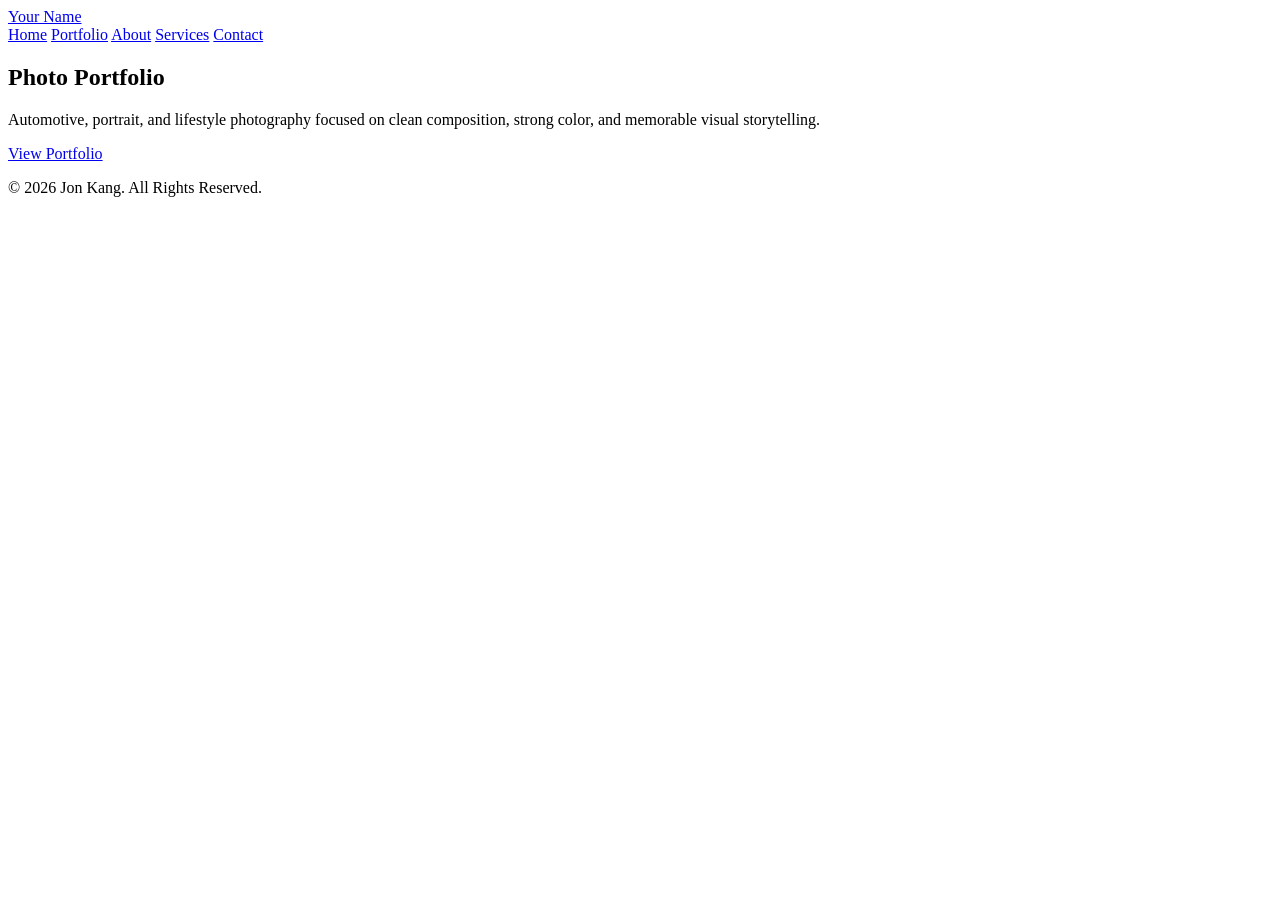
==== index.html @ 1cf20717 "asdf" ====
<!DOCTYPE html>
<html lang="en">
<head>
  <meta charset="UTF-8" />
  <meta name="viewport" content="width=device-width, initial-scale=1.0" />
  <title>Photo Portfolio | Home</title>
  <link rel="stylesheet" href="styles.css" />
</head>
<body>
<header>
  <nav class="nav">
    <a href="index.html" class="logo">Your Name</a>
    <div class="nav-links">
      <a href="index.html" class="active">Home</a>
      <a href="portfolio.html" class="">Portfolio</a>
      <a href="about.html" class="">About</a>
      <a href="services.html" class="">Services</a>
      <a href="contact.html" class="">Contact</a>
    </div>
  </nav>
</header>

<main>
  <section class="hero">
    <div class="hero-content">
      <h1>Photo Portfolio</h1>
      <p>Automotive, portrait, and lifestyle photography focused on clean composition, strong color, and memorable visual storytelling.</p>
      <a href="portfolio.html" class="btn">View Portfolio</a>
    </div>
  </section>
</main>

<footer>
  <p>&copy; 2026 Jon Kang. All Rights Reserved.</p>
</footer>
</body>
</html>
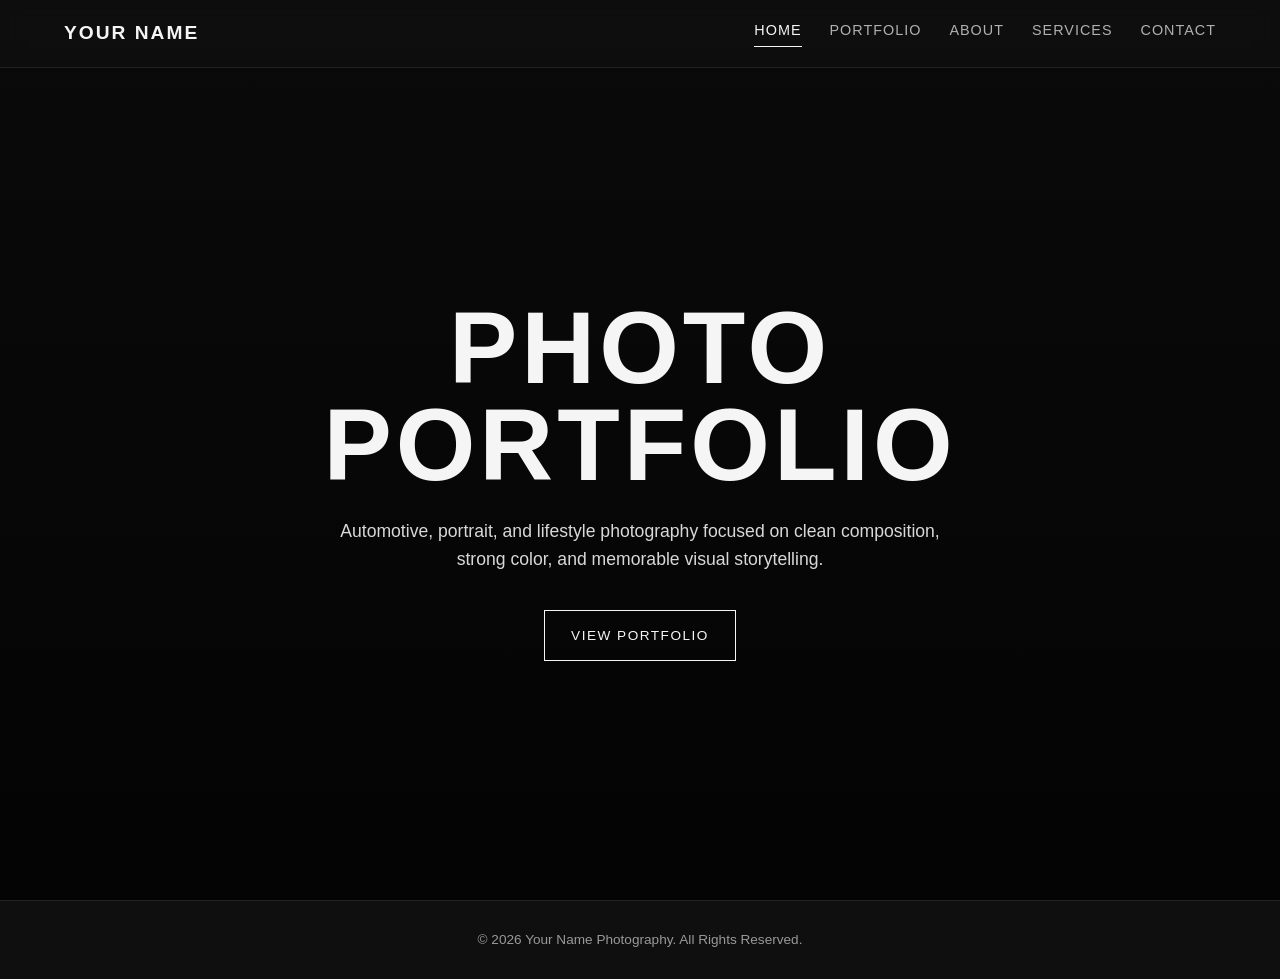
==== commit d1278cb7: "asdf" ====
--- a/index.html
+++ b/index.html
@@ -4,10 +4,10 @@
   <meta charset="UTF-8" />
   <meta name="viewport" content="width=device-width, initial-scale=1.0" />
   <title>Photo Portfolio | Home</title>
-  <link rel="stylesheet" href="styles.css" />
+  <link rel="stylesheet" href="css/styles.css" />
 </head>
 <body>
-<header>
+  <header>
   <nav class="nav">
     <a href="index.html" class="logo">Your Name</a>
     <div class="nav-links">
@@ -20,7 +20,7 @@
   </nav>
 </header>
 
-<main>
+  <main>
   <section class="hero">
     <div class="hero-content">
       <h1>Photo Portfolio</h1>
@@ -30,8 +30,8 @@
   </section>
 </main>
 
-<footer>
-  <p>&copy; 2026 Jon Kang. All Rights Reserved.</p>
+  <footer>
+  <p>&copy; 2026 Your Name Photography. All Rights Reserved.</p>
 </footer>
 </body>
 </html>
--- a/css/styles.css
+++ b/css/styles.css
@@ -0,0 +1,378 @@
+* {
+  margin: 0;
+  padding: 0;
+  box-sizing: border-box;
+}
+
+body {
+  font-family: Arial, Helvetica, sans-serif;
+  background-color: #0f0f0f;
+  color: #f5f5f5;
+  line-height: 1.6;
+}
+
+a {
+  color: inherit;
+  text-decoration: none;
+}
+
+img {
+  width: 100%;
+  display: block;
+  object-fit: cover;
+}
+
+header {
+  position: fixed;
+  top: 0;
+  left: 0;
+  width: 100%;
+  z-index: 1000;
+  background: rgba(15, 15, 15, 0.9);
+  backdrop-filter: blur(10px);
+  border-bottom: 1px solid rgba(255, 255, 255, 0.08);
+}
+
+.nav {
+  max-width: 1200px;
+  margin: 0 auto;
+  padding: 18px 24px;
+  display: flex;
+  justify-content: space-between;
+  align-items: center;
+}
+
+.logo {
+  font-size: 1.2rem;
+  font-weight: bold;
+  letter-spacing: 2px;
+  text-transform: uppercase;
+}
+
+.nav-links {
+  display: flex;
+  gap: 28px;
+  font-size: 0.9rem;
+  text-transform: uppercase;
+  letter-spacing: 1px;
+}
+
+.nav-links a {
+  opacity: 0.7;
+  transition: opacity 0.2s ease, border-color 0.2s ease;
+  border-bottom: 1px solid transparent;
+  padding-bottom: 4px;
+}
+
+.nav-links a:hover,
+.nav-links a.active {
+  opacity: 1;
+  border-color: #f5f5f5;
+}
+
+.hero {
+  min-height: 100vh;
+  background: linear-gradient(rgba(0,0,0,0.35), rgba(0,0,0,0.75)),
+    url("https://images.unsplash.com/photo-1492691527719-9d1e07e534b4?auto=format&fit=crop&w=1800&q=80") center/cover;
+  display: flex;
+  align-items: center;
+  justify-content: center;
+  text-align: center;
+  padding: 120px 24px 60px;
+}
+
+.hero-content {
+  max-width: 850px;
+}
+
+.hero h1 {
+  font-size: clamp(3rem, 8vw, 7rem);
+  line-height: 0.95;
+  text-transform: uppercase;
+  letter-spacing: 4px;
+  margin-bottom: 24px;
+}
+
+.hero p {
+  font-size: 1.1rem;
+  color: #d8d8d8;
+  max-width: 620px;
+  margin: 0 auto 36px;
+}
+
+.btn {
+  display: inline-block;
+  padding: 14px 26px;
+  border: 1px solid #f5f5f5;
+  background: transparent;
+  color: #f5f5f5;
+  text-transform: uppercase;
+  letter-spacing: 1.5px;
+  font-size: 0.85rem;
+  transition: all 0.25s ease;
+  cursor: pointer;
+}
+
+.btn:hover {
+  background: #f5f5f5;
+  color: #0f0f0f;
+}
+
+.page {
+  min-height: 100vh;
+  padding: 120px 24px 80px;
+}
+
+.page-inner {
+  max-width: 1200px;
+  margin: 0 auto;
+}
+
+.page-header {
+  margin-bottom: 42px;
+  border-bottom: 1px solid rgba(255, 255, 255, 0.12);
+  padding-bottom: 22px;
+}
+
+.page-header h1 {
+  font-size: clamp(2.6rem, 6vw, 5.5rem);
+  line-height: 1;
+  text-transform: uppercase;
+  letter-spacing: 3px;
+  margin-bottom: 18px;
+}
+
+.page-header p {
+  color: #bdbdbd;
+  max-width: 680px;
+  font-size: 1.05rem;
+}
+
+.portfolio-grid {
+  display: grid;
+  grid-template-columns: repeat(3, 1fr);
+  gap: 18px;
+}
+
+.photo-card {
+  position: relative;
+  overflow: hidden;
+  min-height: 340px;
+  background: #1a1a1a;
+}
+
+.photo-card.large {
+  grid-column: span 2;
+  min-height: 460px;
+}
+
+.photo-card.tall {
+  grid-row: span 2;
+  min-height: 700px;
+}
+
+.photo-card img {
+  height: 100%;
+  transition: transform 0.4s ease, opacity 0.4s ease;
+}
+
+.photo-card:hover img {
+  transform: scale(1.06);
+  opacity: 0.75;
+}
+
+.photo-label {
+  position: absolute;
+  left: 18px;
+  bottom: 18px;
+  background: rgba(0, 0, 0, 0.65);
+  padding: 10px 14px;
+  font-size: 0.85rem;
+  letter-spacing: 1px;
+  text-transform: uppercase;
+}
+
+.about-layout {
+  display: grid;
+  grid-template-columns: 1fr 1fr;
+  gap: 48px;
+  align-items: center;
+}
+
+.about-image {
+  min-height: 520px;
+  overflow: hidden;
+  background: #1a1a1a;
+}
+
+.about-image img {
+  height: 100%;
+}
+
+.about-text h2 {
+  font-size: clamp(2rem, 4vw, 3.5rem);
+  line-height: 1;
+  text-transform: uppercase;
+  margin-bottom: 24px;
+}
+
+.about-text p {
+  color: #cfcfcf;
+  margin-bottom: 18px;
+  font-size: 1rem;
+}
+
+.stats {
+  display: grid;
+  grid-template-columns: repeat(3, 1fr);
+  gap: 18px;
+  margin-top: 32px;
+}
+
+.stat {
+  border: 1px solid rgba(255,255,255,0.12);
+  padding: 22px;
+}
+
+.stat strong {
+  display: block;
+  font-size: 2rem;
+  margin-bottom: 6px;
+}
+
+.stat span {
+  color: #aaa;
+  font-size: 0.85rem;
+  text-transform: uppercase;
+  letter-spacing: 1px;
+}
+
+.services-grid {
+  display: grid;
+  grid-template-columns: repeat(3, 1fr);
+  gap: 18px;
+}
+
+.service-card {
+  border: 1px solid rgba(255, 255, 255, 0.12);
+  padding: 32px;
+  background: #151515;
+  min-height: 260px;
+}
+
+.service-card h2 {
+  font-size: 1.2rem;
+  text-transform: uppercase;
+  letter-spacing: 1.5px;
+  margin-bottom: 16px;
+}
+
+.service-card p {
+  color: #bdbdbd;
+  margin-bottom: 20px;
+}
+
+.price {
+  color: #fff;
+  font-size: 1.6rem;
+  font-weight: bold;
+}
+
+.contact-layout {
+  display: grid;
+  grid-template-columns: 1fr 1fr;
+  gap: 36px;
+  align-items: start;
+}
+
+.contact-card {
+  background: #151515;
+  border: 1px solid rgba(255, 255, 255, 0.12);
+  padding: 34px;
+}
+
+.contact-card h2 {
+  text-transform: uppercase;
+  letter-spacing: 1.5px;
+  margin-bottom: 18px;
+}
+
+.contact-card p,
+.contact-card li {
+  color: #cfcfcf;
+}
+
+.contact-card ul {
+  list-style: none;
+  display: grid;
+  gap: 14px;
+}
+
+form {
+  display: grid;
+  gap: 16px;
+}
+
+input,
+textarea {
+  width: 100%;
+  padding: 14px;
+  background: #0f0f0f;
+  border: 1px solid rgba(255, 255, 255, 0.18);
+  color: #fff;
+  font: inherit;
+}
+
+textarea {
+  min-height: 150px;
+  resize: vertical;
+}
+
+footer {
+  padding: 28px 24px;
+  text-align: center;
+  color: #999;
+  font-size: 0.85rem;
+  border-top: 1px solid rgba(255,255,255,0.08);
+}
+
+@media (max-width: 900px) {
+  .portfolio-grid,
+  .services-grid,
+  .about-layout,
+  .contact-layout {
+    grid-template-columns: 1fr;
+  }
+
+  .photo-card.large,
+  .photo-card.tall {
+    grid-column: auto;
+    grid-row: auto;
+    min-height: 360px;
+  }
+
+  .nav-links {
+    gap: 14px;
+    font-size: 0.75rem;
+  }
+}
+
+@media (max-width: 600px) {
+  .nav {
+    flex-direction: column;
+    gap: 14px;
+  }
+
+  .nav-links {
+    flex-wrap: wrap;
+    justify-content: center;
+  }
+
+  .stats {
+    grid-template-columns: 1fr;
+  }
+
+  .page {
+    padding: 140px 18px 70px;
+  }
+}
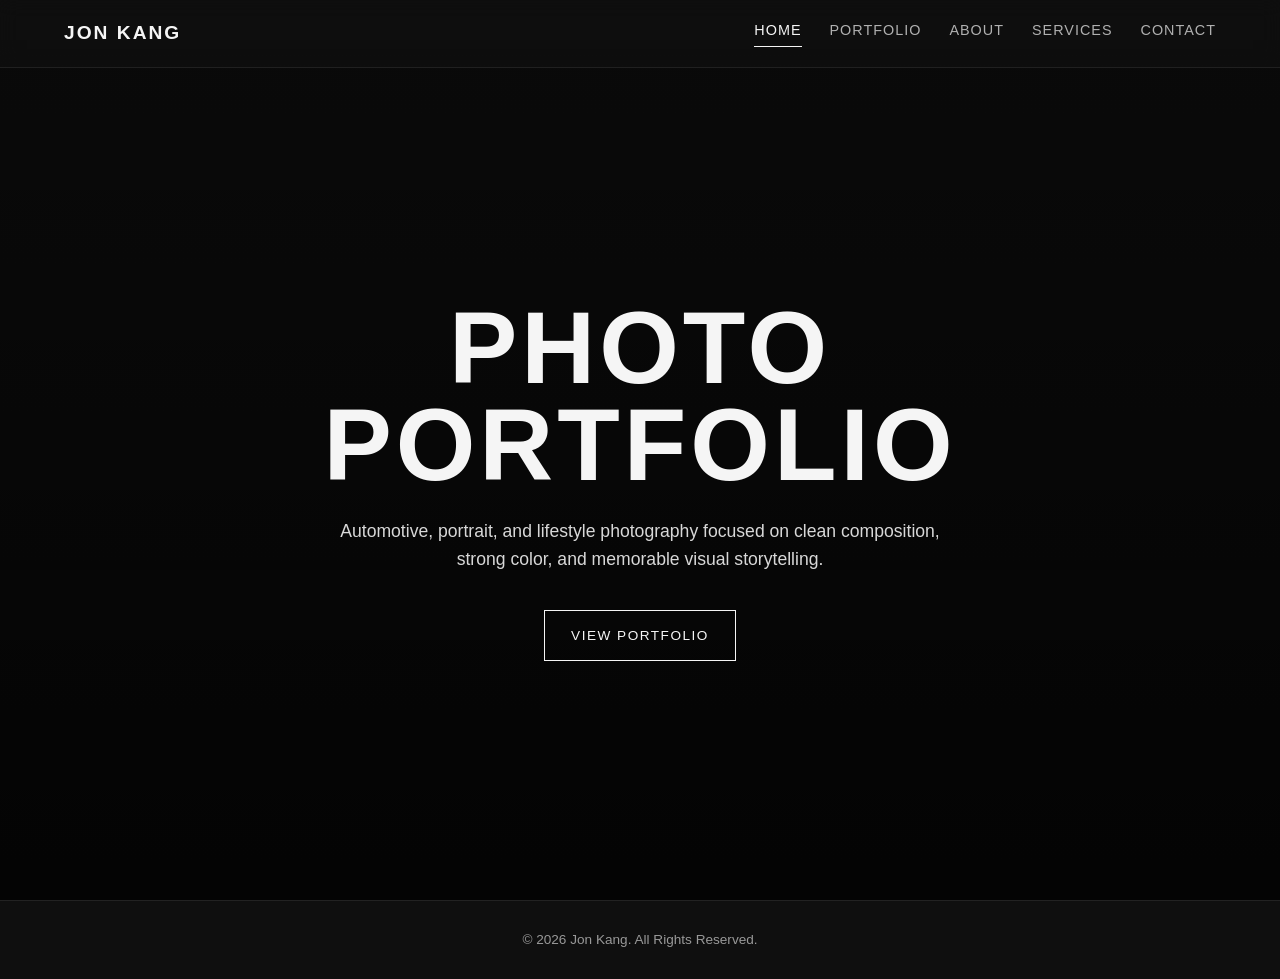
==== commit 6cc8c20d: "asdf" ====
--- a/index.html
+++ b/index.html
@@ -4,12 +4,12 @@
   <meta charset="UTF-8" />
   <meta name="viewport" content="width=device-width, initial-scale=1.0" />
   <title>Photo Portfolio | Home</title>
-  <link rel="stylesheet" href="css/styles.css" />
+  <link rel="stylesheet" href="styles.css" />
 </head>
 <body>
   <header>
   <nav class="nav">
-    <a href="index.html" class="logo">Your Name</a>
+    <a href="index.html" class="logo">Jon Kang</a>
     <div class="nav-links">
       <a href="index.html" class="active">Home</a>
       <a href="portfolio.html" class="">Portfolio</a>
@@ -31,7 +31,7 @@
 </main>
 
   <footer>
-  <p>&copy; 2026 Your Name Photography. All Rights Reserved.</p>
+  <p>&copy; 2026 Jon Kang. All Rights Reserved.</p>
 </footer>
 </body>
 </html>
--- a/styles.css
+++ b/styles.css
@@ -0,0 +1,378 @@
+* {
+  margin: 0;
+  padding: 0;
+  box-sizing: border-box;
+}
+
+body {
+  font-family: Arial, Helvetica, sans-serif;
+  background-color: #0f0f0f;
+  color: #f5f5f5;
+  line-height: 1.6;
+}
+
+a {
+  color: inherit;
+  text-decoration: none;
+}
+
+img {
+  width: 100%;
+  display: block;
+  object-fit: cover;
+}
+
+header {
+  position: fixed;
+  top: 0;
+  left: 0;
+  width: 100%;
+  z-index: 1000;
+  background: rgba(15, 15, 15, 0.9);
+  backdrop-filter: blur(10px);
+  border-bottom: 1px solid rgba(255, 255, 255, 0.08);
+}
+
+.nav {
+  max-width: 1200px;
+  margin: 0 auto;
+  padding: 18px 24px;
+  display: flex;
+  justify-content: space-between;
+  align-items: center;
+}
+
+.logo {
+  font-size: 1.2rem;
+  font-weight: bold;
+  letter-spacing: 2px;
+  text-transform: uppercase;
+}
+
+.nav-links {
+  display: flex;
+  gap: 28px;
+  font-size: 0.9rem;
+  text-transform: uppercase;
+  letter-spacing: 1px;
+}
+
+.nav-links a {
+  opacity: 0.7;
+  transition: opacity 0.2s ease, border-color 0.2s ease;
+  border-bottom: 1px solid transparent;
+  padding-bottom: 4px;
+}
+
+.nav-links a:hover,
+.nav-links a.active {
+  opacity: 1;
+  border-color: #f5f5f5;
+}
+
+.hero {
+  min-height: 100vh;
+  background: linear-gradient(rgba(0,0,0,0.35), rgba(0,0,0,0.75)),
+    url("https://images.unsplash.com/photo-1492691527719-9d1e07e534b4?auto=format&fit=crop&w=1800&q=80") center/cover;
+  display: flex;
+  align-items: center;
+  justify-content: center;
+  text-align: center;
+  padding: 120px 24px 60px;
+}
+
+.hero-content {
+  max-width: 850px;
+}
+
+.hero h1 {
+  font-size: clamp(3rem, 8vw, 7rem);
+  line-height: 0.95;
+  text-transform: uppercase;
+  letter-spacing: 4px;
+  margin-bottom: 24px;
+}
+
+.hero p {
+  font-size: 1.1rem;
+  color: #d8d8d8;
+  max-width: 620px;
+  margin: 0 auto 36px;
+}
+
+.btn {
+  display: inline-block;
+  padding: 14px 26px;
+  border: 1px solid #f5f5f5;
+  background: transparent;
+  color: #f5f5f5;
+  text-transform: uppercase;
+  letter-spacing: 1.5px;
+  font-size: 0.85rem;
+  transition: all 0.25s ease;
+  cursor: pointer;
+}
+
+.btn:hover {
+  background: #f5f5f5;
+  color: #0f0f0f;
+}
+
+.page {
+  min-height: 100vh;
+  padding: 120px 24px 80px;
+}
+
+.page-inner {
+  max-width: 1200px;
+  margin: 0 auto;
+}
+
+.page-header {
+  margin-bottom: 42px;
+  border-bottom: 1px solid rgba(255, 255, 255, 0.12);
+  padding-bottom: 22px;
+}
+
+.page-header h1 {
+  font-size: clamp(2.6rem, 6vw, 5.5rem);
+  line-height: 1;
+  text-transform: uppercase;
+  letter-spacing: 3px;
+  margin-bottom: 18px;
+}
+
+.page-header p {
+  color: #bdbdbd;
+  max-width: 680px;
+  font-size: 1.05rem;
+}
+
+.portfolio-grid {
+  display: grid;
+  grid-template-columns: repeat(3, 1fr);
+  gap: 18px;
+}
+
+.photo-card {
+  position: relative;
+  overflow: hidden;
+  min-height: 340px;
+  background: #1a1a1a;
+}
+
+.photo-card.large {
+  grid-column: span 2;
+  min-height: 460px;
+}
+
+.photo-card.tall {
+  grid-row: span 2;
+  min-height: 700px;
+}
+
+.photo-card img {
+  height: 100%;
+  transition: transform 0.4s ease, opacity 0.4s ease;
+}
+
+.photo-card:hover img {
+  transform: scale(1.06);
+  opacity: 0.75;
+}
+
+.photo-label {
+  position: absolute;
+  left: 18px;
+  bottom: 18px;
+  background: rgba(0, 0, 0, 0.65);
+  padding: 10px 14px;
+  font-size: 0.85rem;
+  letter-spacing: 1px;
+  text-transform: uppercase;
+}
+
+.about-layout {
+  display: grid;
+  grid-template-columns: 1fr 1fr;
+  gap: 48px;
+  align-items: center;
+}
+
+.about-image {
+  min-height: 520px;
+  overflow: hidden;
+  background: #1a1a1a;
+}
+
+.about-image img {
+  height: 100%;
+}
+
+.about-text h2 {
+  font-size: clamp(2rem, 4vw, 3.5rem);
+  line-height: 1;
+  text-transform: uppercase;
+  margin-bottom: 24px;
+}
+
+.about-text p {
+  color: #cfcfcf;
+  margin-bottom: 18px;
+  font-size: 1rem;
+}
+
+.stats {
+  display: grid;
+  grid-template-columns: repeat(3, 1fr);
+  gap: 18px;
+  margin-top: 32px;
+}
+
+.stat {
+  border: 1px solid rgba(255,255,255,0.12);
+  padding: 22px;
+}
+
+.stat strong {
+  display: block;
+  font-size: 2rem;
+  margin-bottom: 6px;
+}
+
+.stat span {
+  color: #aaa;
+  font-size: 0.85rem;
+  text-transform: uppercase;
+  letter-spacing: 1px;
+}
+
+.services-grid {
+  display: grid;
+  grid-template-columns: repeat(3, 1fr);
+  gap: 18px;
+}
+
+.service-card {
+  border: 1px solid rgba(255, 255, 255, 0.12);
+  padding: 32px;
+  background: #151515;
+  min-height: 260px;
+}
+
+.service-card h2 {
+  font-size: 1.2rem;
+  text-transform: uppercase;
+  letter-spacing: 1.5px;
+  margin-bottom: 16px;
+}
+
+.service-card p {
+  color: #bdbdbd;
+  margin-bottom: 20px;
+}
+
+.price {
+  color: #fff;
+  font-size: 1.6rem;
+  font-weight: bold;
+}
+
+.contact-layout {
+  display: grid;
+  grid-template-columns: 1fr 1fr;
+  gap: 36px;
+  align-items: start;
+}
+
+.contact-card {
+  background: #151515;
+  border: 1px solid rgba(255, 255, 255, 0.12);
+  padding: 34px;
+}
+
+.contact-card h2 {
+  text-transform: uppercase;
+  letter-spacing: 1.5px;
+  margin-bottom: 18px;
+}
+
+.contact-card p,
+.contact-card li {
+  color: #cfcfcf;
+}
+
+.contact-card ul {
+  list-style: none;
+  display: grid;
+  gap: 14px;
+}
+
+form {
+  display: grid;
+  gap: 16px;
+}
+
+input,
+textarea {
+  width: 100%;
+  padding: 14px;
+  background: #0f0f0f;
+  border: 1px solid rgba(255, 255, 255, 0.18);
+  color: #fff;
+  font: inherit;
+}
+
+textarea {
+  min-height: 150px;
+  resize: vertical;
+}
+
+footer {
+  padding: 28px 24px;
+  text-align: center;
+  color: #999;
+  font-size: 0.85rem;
+  border-top: 1px solid rgba(255,255,255,0.08);
+}
+
+@media (max-width: 900px) {
+  .portfolio-grid,
+  .services-grid,
+  .about-layout,
+  .contact-layout {
+    grid-template-columns: 1fr;
+  }
+
+  .photo-card.large,
+  .photo-card.tall {
+    grid-column: auto;
+    grid-row: auto;
+    min-height: 360px;
+  }
+
+  .nav-links {
+    gap: 14px;
+    font-size: 0.75rem;
+  }
+}
+
+@media (max-width: 600px) {
+  .nav {
+    flex-direction: column;
+    gap: 14px;
+  }
+
+  .nav-links {
+    flex-wrap: wrap;
+    justify-content: center;
+  }
+
+  .stats {
+    grid-template-columns: 1fr;
+  }
+
+  .page {
+    padding: 140px 18px 70px;
+  }
+}
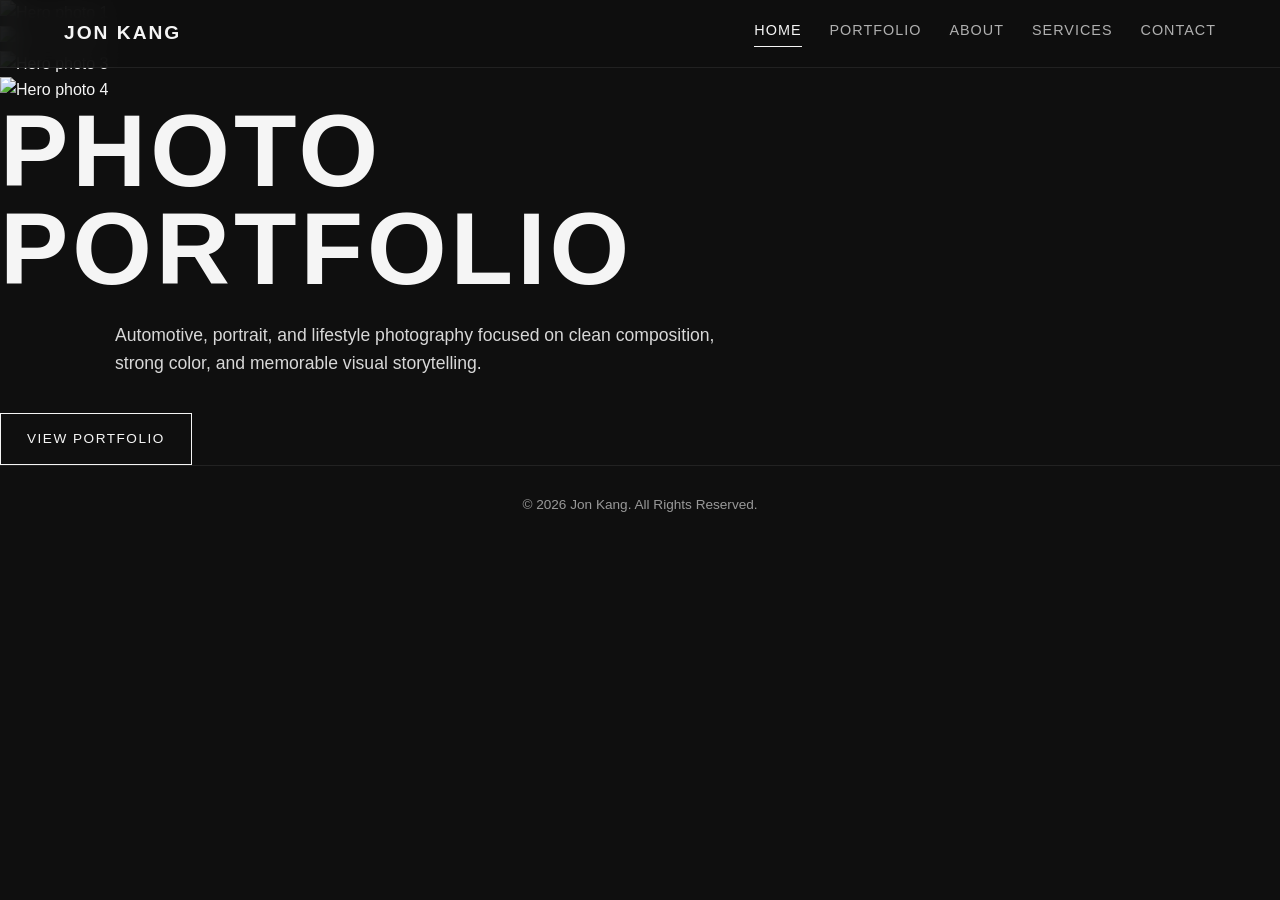
==== commit 926f41bb: "asdf" ====
--- a/index.html
+++ b/index.html
@@ -21,13 +21,18 @@
 </header>
 
   <main>
-  <section class="hero">
-    <div class="hero-content">
-      <h1>Photo Portfolio</h1>
-      <p>Automotive, portrait, and lifestyle photography focused on clean composition, strong color, and memorable visual storytelling.</p>
-      <a href="portfolio.html" class="btn">View Portfolio</a>
-    </div>
-  </section>
+    <section class="hero">
+      <img src="images/hero1.jpg" alt="Hero photo 1">
+      <img src="images/hero2.jpg" alt="Hero photo 2">
+      <img src="images/hero3.jpg" alt="Hero photo 3">
+      <img src="images/hero4.jpg" alt="Hero photo 4">
+
+      <div class="hero-content">
+        <h1>Photo Portfolio</h1>
+        <p>Automotive, portrait, and lifestyle photography focused on clean composition, strong color, and memorable visual storytelling.</p>
+        <a href="portfolio.html" class="btn">View Portfolio</a>
+      </div>
+    </section>
 </main>
 
   <footer>
--- a/styles.css
+++ b/styles.css
@@ -70,17 +70,6 @@
   border-color: #f5f5f5;
 }
 
-.hero {
-  min-height: 100vh;
-  background: linear-gradient(rgba(0,0,0,0.35), rgba(0,0,0,0.75)),
-    url("https://images.unsplash.com/photo-1492691527719-9d1e07e534b4?auto=format&fit=crop&w=1800&q=80") center/cover;
-  display: flex;
-  align-items: center;
-  justify-content: center;
-  text-align: center;
-  padding: 120px 24px 60px;
-}
-
 .hero-content {
   max-width: 850px;
 }
@@ -357,22 +346,24 @@
   }
 }
 
-@media (max-width: 600px) {
-  .nav {
-    flex-direction: column;
-    gap: 14px;
-  }
-
-  .nav-links {
-    flex-wrap: wrap;
-    justify-content: center;
-  }
-
-  .stats {
+.category-gallery {
+  display: grid;
+  grid-template-columns: repeat(3, 1fr);
+  gap: 18px;
+}
+
+.category-gallery img {
+  height: 360px;
+  background: #1a1a1a;
+  object-fit: cover;
+}
+
+@media (max-width: 900px) {
+  .category-gallery {
     grid-template-columns: 1fr;
   }
 
-  .page {
-    padding: 140px 18px 70px;
-  }
-}
+  .category-gallery img {
+    height: 340px;
+  }
+}
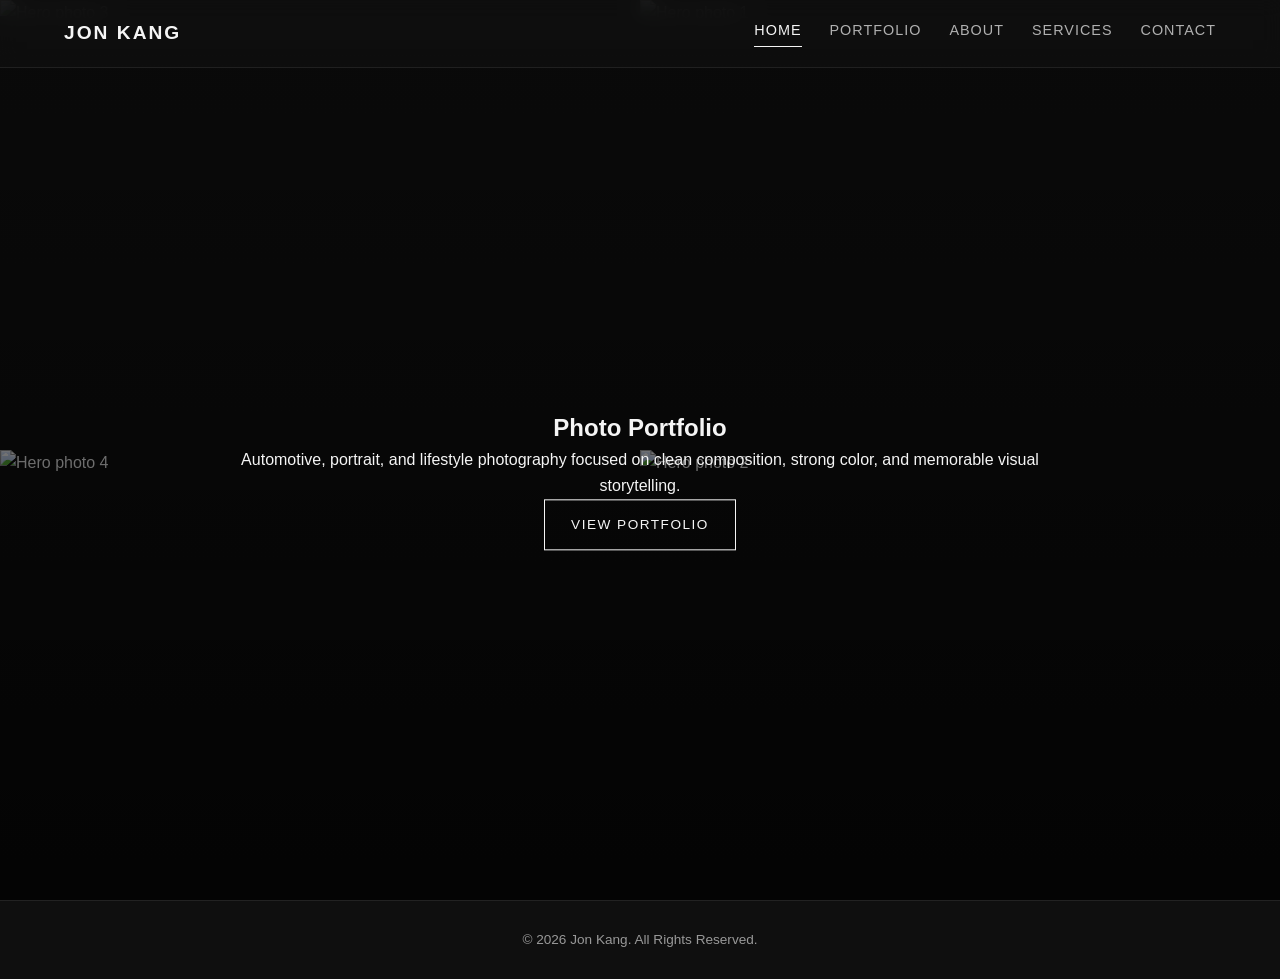
==== commit 3de10d69: "asdf" ====
--- a/index.html
+++ b/index.html
@@ -22,10 +22,12 @@
 
   <main>
     <section class="hero">
-      <img src="images/hero1.jpg" alt="Hero photo 1">
-      <img src="images/hero2.jpg" alt="Hero photo 2">
-      <img src="images/hero3.jpg" alt="Hero photo 3">
-      <img src="images/hero4.jpg" alt="Hero photo 4">
+      <div class="hero-grid">
+        <img class="hero-photo-1" src="images/hero1.jpg" alt="Hero photo 1">
+        <img class="hero-photo-2" src="images/hero2.jpg" alt="Hero photo 2">
+        <img class="hero-photo-3" src="images/hero3.jpg" alt="Hero photo 3">
+        <img class="hero-photo-4" src="images/hero4.jpg" alt="Hero photo 4">
+      </div>
 
       <div class="hero-content">
         <h1>Photo Portfolio</h1>
--- a/styles.css
+++ b/styles.css
@@ -70,23 +70,68 @@
   border-color: #f5f5f5;
 }
 
+.hero {
+  min-height: 100vh;
+  position: relative;
+  padding: 0;
+  overflow: hidden;
+}
+
+.hero-grid {
+  height: 100vh;
+  display: grid;
+  grid-template-columns: 1fr 1fr;
+  grid-template-rows: 1fr 1fr;
+  grid-template-areas:
+    "photo3 photo1"
+    "photo4 photo2";
+}
+
+.hero-grid img {
+  width: 100%;
+  height: 100%;
+  object-fit: cover;
+  display: block;
+}
+
+/* Top right */
+.hero-photo-1 {
+  grid-area: photo1;
+}
+
+/* Bottom right */
+.hero-photo-2 {
+  grid-area: photo2;
+}
+
+/* Top left */
+.hero-photo-3 {
+  grid-area: photo3;
+}
+
+/* Bottom left */
+.hero-photo-4 {
+  grid-area: photo4;
+}
+
+.hero::after {
+  content: "";
+  position: absolute;
+  inset: 0;
+  background: linear-gradient(rgba(0,0,0,0.35), rgba(0,0,0,0.75));
+  z-index: 1;
+}
+
 .hero-content {
+  position: absolute;
+  z-index: 2;
   max-width: 850px;
-}
-
-.hero h1 {
-  font-size: clamp(3rem, 8vw, 7rem);
-  line-height: 0.95;
-  text-transform: uppercase;
-  letter-spacing: 4px;
-  margin-bottom: 24px;
-}
-
-.hero p {
-  font-size: 1.1rem;
-  color: #d8d8d8;
-  max-width: 620px;
-  margin: 0 auto 36px;
+  width: 100%;
+  padding: 120px 24px 60px;
+  text-align: center;
+  top: 50%;
+  left: 50%;
+  transform: translate(-50%, -50%);
 }
 
 .btn {
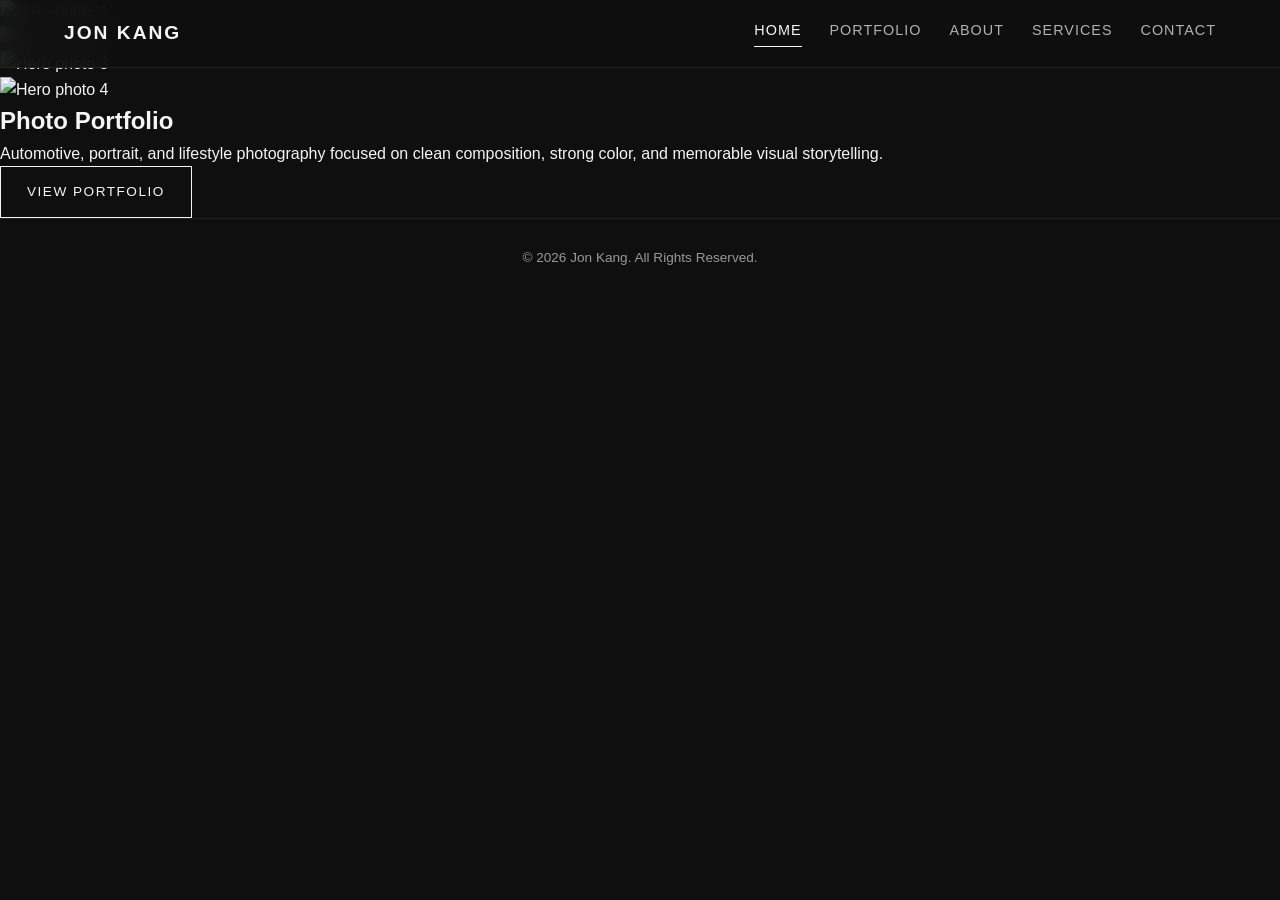
==== commit 3b7a7da3: "asdf" ====
--- a/index.html
+++ b/index.html
@@ -23,10 +23,21 @@
   <main>
     <section class="hero">
       <div class="hero-grid">
-        <img class="hero-photo-1" src="images/hero1.jpg" alt="Hero photo 1">
-        <img class="hero-photo-2" src="images/hero2.jpg" alt="Hero photo 2">
-        <img class="hero-photo-3" src="images/hero3.jpg" alt="Hero photo 3">
-        <img class="hero-photo-4" src="images/hero4.jpg" alt="Hero photo 4">
+        <div class="hero-tile hero-photo-1">
+          <img src="images/hero1.jpg" alt="Hero photo 1">
+        </div>
+
+        <div class="hero-tile hero-photo-2">
+          <img src="images/hero2.jpg" alt="Hero photo 2">
+        </div>
+
+        <div class="hero-tile hero-photo-3">
+          <img src="images/hero3.jpg" alt="Hero photo 3">
+        </div>
+
+        <div class="hero-tile hero-photo-4">
+          <img src="images/hero4.jpg" alt="Hero photo 4">
+        </div>
       </div>
 
       <div class="hero-content">
--- a/styles.css
+++ b/styles.css
@@ -70,70 +70,6 @@
   border-color: #f5f5f5;
 }
 
-.hero {
-  min-height: 100vh;
-  position: relative;
-  padding: 0;
-  overflow: hidden;
-}
-
-.hero-grid {
-  height: 100vh;
-  display: grid;
-  grid-template-columns: 1fr 1fr;
-  grid-template-rows: 1fr 1fr;
-  grid-template-areas:
-    "photo3 photo1"
-    "photo4 photo2";
-}
-
-.hero-grid img {
-  width: 100%;
-  height: 100%;
-  object-fit: cover;
-  display: block;
-}
-
-/* Top right */
-.hero-photo-1 {
-  grid-area: photo1;
-}
-
-/* Bottom right */
-.hero-photo-2 {
-  grid-area: photo2;
-}
-
-/* Top left */
-.hero-photo-3 {
-  grid-area: photo3;
-}
-
-/* Bottom left */
-.hero-photo-4 {
-  grid-area: photo4;
-}
-
-.hero::after {
-  content: "";
-  position: absolute;
-  inset: 0;
-  background: linear-gradient(rgba(0,0,0,0.35), rgba(0,0,0,0.75));
-  z-index: 1;
-}
-
-.hero-content {
-  position: absolute;
-  z-index: 2;
-  max-width: 850px;
-  width: 100%;
-  padding: 120px 24px 60px;
-  text-align: center;
-  top: 50%;
-  left: 50%;
-  transform: translate(-50%, -50%);
-}
-
 .btn {
   display: inline-block;
   padding: 14px 26px;
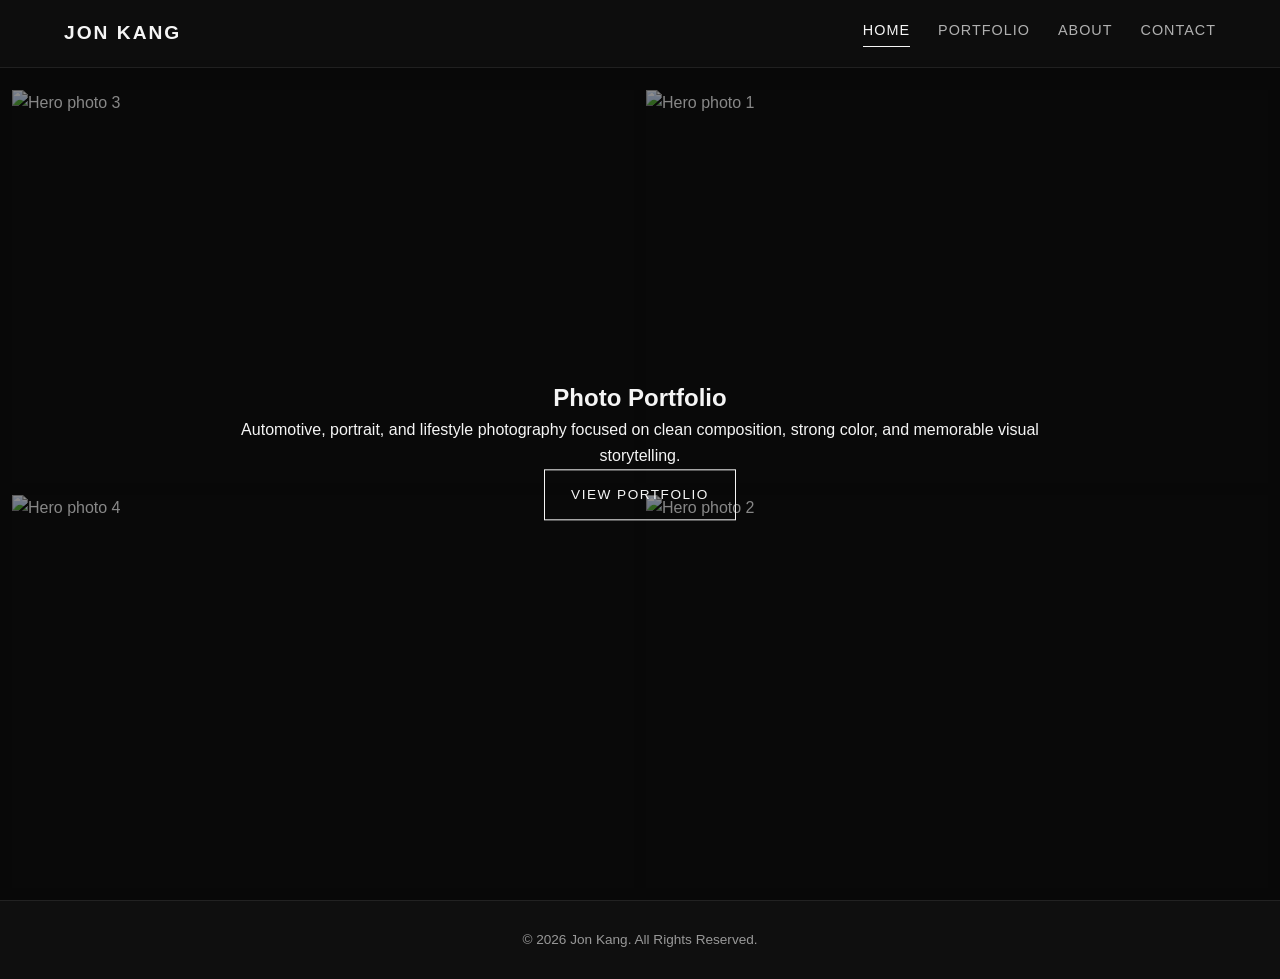
==== commit f8223a07: "asdf" ====
--- a/index.html
+++ b/index.html
@@ -14,7 +14,6 @@
       <a href="index.html" class="active">Home</a>
       <a href="portfolio.html" class="">Portfolio</a>
       <a href="about.html" class="">About</a>
-      <a href="services.html" class="">Services</a>
       <a href="contact.html" class="">Contact</a>
     </div>
   </nav>
--- a/styles.css
+++ b/styles.css
@@ -348,3 +348,90 @@
     height: 340px;
   }
 }
+
+.hero {
+  min-height: 100vh;
+  position: relative;
+  padding: 0;
+  overflow: hidden;
+  background: #0f0f0f;
+}
+
+.hero-grid {
+  height: 100vh;
+  display: grid;
+  grid-template-columns: 1fr 1fr;
+  grid-template-rows: 1fr 1fr;
+  gap: 12px;
+  padding: 90px 12px 12px;
+  grid-template-areas:
+    "photo3 photo1"
+    "photo4 photo2";
+}
+
+.hero-tile {
+  overflow: hidden;
+  background: #111;
+}
+
+.hero-tile img {
+  width: 100%;
+  height: 100%;
+  object-fit: cover;
+}
+
+/* Top right */
+.hero-photo-1 {
+  grid-area: photo1;
+}
+
+/* Bottom right */
+.hero-photo-2 {
+  grid-area: photo2;
+}
+
+/* Top left */
+.hero-photo-3 {
+  grid-area: photo3;
+}
+
+/* Bottom left */
+.hero-photo-4 {
+  grid-area: photo4;
+}
+
+.hero::after {
+  content: "";
+  position: absolute;
+  inset: 0;
+  background: rgba(0, 0, 0, 0.45);
+  z-index: 1;
+  pointer-events: none;
+}
+
+.hero-content {
+  position: absolute;
+  z-index: 2;
+  max-width: 850px;
+  width: 100%;
+  padding: 24px;
+  text-align: center;
+  top: 50%;
+  left: 50%;
+  transform: translate(-50%, -50%);
+}
+
+.single-card {
+  grid-template-columns: minmax(0, 650px);
+  justify-content: center;
+}
+
+.contact-card a {
+  color: #f5f5f5;
+  text-decoration: underline;
+  text-underline-offset: 4px;
+}
+
+.contact-card a:hover {
+  opacity: 0.75;
+}
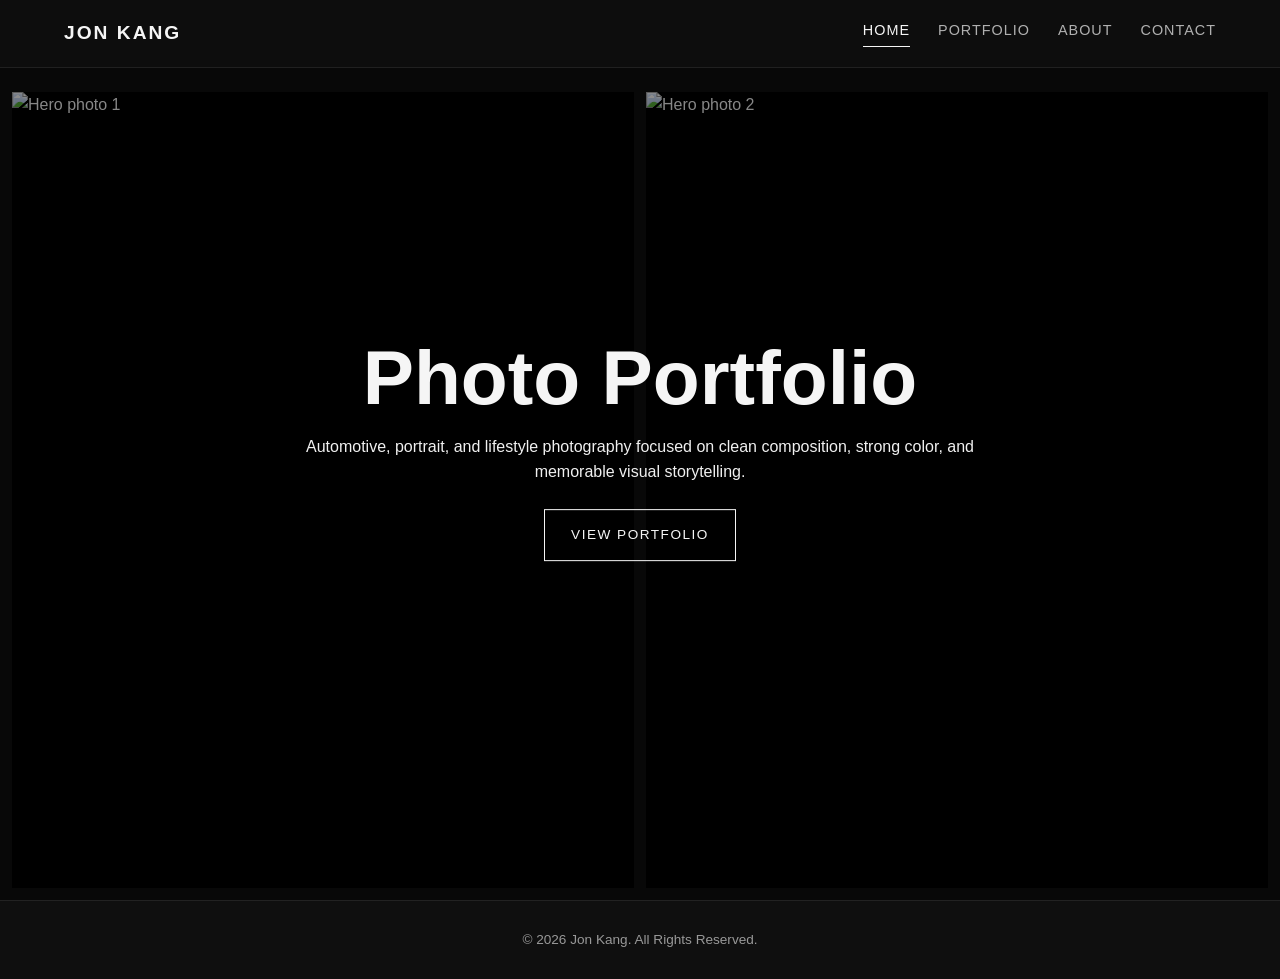
==== commit 2053e4ee: "asdf" ====
--- a/index.html
+++ b/index.html
@@ -22,20 +22,12 @@
   <main>
     <section class="hero">
       <div class="hero-grid">
-        <div class="hero-tile hero-photo-1">
+        <div class="hero-tile">
           <img src="images/hero1.jpg" alt="Hero photo 1">
         </div>
 
-        <div class="hero-tile hero-photo-2">
+        <div class="hero-tile">
           <img src="images/hero2.jpg" alt="Hero photo 2">
-        </div>
-
-        <div class="hero-tile hero-photo-3">
-          <img src="images/hero3.jpg" alt="Hero photo 3">
-        </div>
-
-        <div class="hero-tile hero-photo-4">
-          <img src="images/hero4.jpg" alt="Hero photo 4">
         </div>
       </div>
 
--- a/styles.css
+++ b/styles.css
@@ -19,8 +19,9 @@
 img {
   width: 100%;
   display: block;
-  object-fit: cover;
-}
+}
+
+/* Header / Navigation */
 
 header {
   position: fixed;
@@ -28,7 +29,7 @@
   left: 0;
   width: 100%;
   z-index: 1000;
-  background: rgba(15, 15, 15, 0.9);
+  background: rgba(15, 15, 15, 0.92);
   backdrop-filter: blur(10px);
   border-bottom: 1px solid rgba(255, 255, 255, 0.08);
 }
@@ -70,6 +71,72 @@
   border-color: #f5f5f5;
 }
 
+/* Home Hero */
+
+.hero {
+  min-height: 100vh;
+  position: relative;
+  padding: 0;
+  overflow: hidden;
+  background: #0f0f0f;
+}
+
+.hero-grid {
+  height: calc(100vh - 80px);
+  margin-top: 80px;
+  display: grid;
+  grid-template-columns: 1fr 1fr;
+  gap: 12px;
+  padding: 12px;
+}
+
+.hero-tile {
+  overflow: hidden;
+  background: #000;
+}
+
+.hero-tile img {
+  width: 100%;
+  height: 100%;
+  object-fit: cover;
+  object-position: center;
+}
+
+.hero::after {
+  content: "";
+  position: absolute;
+  inset: 0;
+  background: rgba(0, 0, 0, 0.45);
+  z-index: 1;
+  pointer-events: none;
+}
+
+.hero-content {
+  position: absolute;
+  z-index: 2;
+  max-width: 850px;
+  width: 100%;
+  padding: 24px;
+  text-align: center;
+  top: 50%;
+  left: 50%;
+  transform: translate(-50%, -50%);
+}
+
+.hero-content h1 {
+  font-size: clamp(2.5rem, 6vw, 5rem);
+  line-height: 1;
+  margin-bottom: 18px;
+}
+
+.hero-content p {
+  max-width: 700px;
+  margin: 0 auto 24px;
+  color: #f0f0f0;
+}
+
+/* Buttons */
+
 .btn {
   display: inline-block;
   padding: 14px 26px;
@@ -88,6 +155,8 @@
   color: #0f0f0f;
 }
 
+/* General Page Layout */
+
 .page {
   min-height: 100vh;
   padding: 120px 24px 80px;
@@ -118,31 +187,25 @@
   font-size: 1.05rem;
 }
 
+/* Main Portfolio Page */
+
 .portfolio-grid {
   display: grid;
-  grid-template-columns: repeat(3, 1fr);
+  grid-template-columns: repeat(2, 1fr);
   gap: 18px;
 }
 
 .photo-card {
   position: relative;
   overflow: hidden;
-  min-height: 340px;
+  min-height: 440px;
   background: #1a1a1a;
 }
 
-.photo-card.large {
-  grid-column: span 2;
-  min-height: 460px;
-}
-
-.photo-card.tall {
-  grid-row: span 2;
-  min-height: 700px;
-}
-
 .photo-card img {
+  width: 100%;
   height: 100%;
+  object-fit: cover;
   transition: transform 0.4s ease, opacity 0.4s ease;
 }
 
@@ -162,6 +225,25 @@
   text-transform: uppercase;
 }
 
+/* Automotive / Portrait Gallery Pages */
+/* Masonry layout removes empty gaps between different image sizes */
+
+.category-gallery {
+  column-count: 3;
+  column-gap: 18px;
+}
+
+.category-gallery img {
+  width: 100%;
+  height: auto;
+  display: block;
+  margin-bottom: 18px;
+  break-inside: avoid;
+  background: #1a1a1a;
+}
+
+/* About Page */
+
 .about-layout {
   display: grid;
   grid-template-columns: 1fr 1fr;
@@ -176,7 +258,9 @@
 }
 
 .about-image img {
+  width: 100%;
   height: 100%;
+  object-fit: cover;
 }
 
 .about-text h2 {
@@ -200,7 +284,7 @@
 }
 
 .stat {
-  border: 1px solid rgba(255,255,255,0.12);
+  border: 1px solid rgba(255, 255, 255, 0.12);
   padding: 22px;
 }
 
@@ -217,42 +301,18 @@
   letter-spacing: 1px;
 }
 
-.services-grid {
-  display: grid;
-  grid-template-columns: repeat(3, 1fr);
-  gap: 18px;
-}
-
-.service-card {
-  border: 1px solid rgba(255, 255, 255, 0.12);
-  padding: 32px;
-  background: #151515;
-  min-height: 260px;
-}
-
-.service-card h2 {
-  font-size: 1.2rem;
-  text-transform: uppercase;
-  letter-spacing: 1.5px;
-  margin-bottom: 16px;
-}
-
-.service-card p {
-  color: #bdbdbd;
-  margin-bottom: 20px;
-}
-
-.price {
-  color: #fff;
-  font-size: 1.6rem;
-  font-weight: bold;
-}
+/* Contact Page */
 
 .contact-layout {
   display: grid;
   grid-template-columns: 1fr 1fr;
   gap: 36px;
   align-items: start;
+}
+
+.contact-layout.single-card {
+  grid-template-columns: minmax(0, 650px);
+  justify-content: center;
 }
 
 .contact-card {
@@ -278,46 +338,40 @@
   gap: 14px;
 }
 
-form {
-  display: grid;
-  gap: 16px;
-}
-
-input,
-textarea {
-  width: 100%;
-  padding: 14px;
-  background: #0f0f0f;
-  border: 1px solid rgba(255, 255, 255, 0.18);
-  color: #fff;
-  font: inherit;
-}
-
-textarea {
-  min-height: 150px;
-  resize: vertical;
-}
+.contact-card a {
+  color: #f5f5f5;
+  text-decoration: underline;
+  text-underline-offset: 4px;
+}
+
+.contact-card a:hover {
+  opacity: 0.75;
+}
+
+/* Footer */
 
 footer {
   padding: 28px 24px;
   text-align: center;
   color: #999;
   font-size: 0.85rem;
-  border-top: 1px solid rgba(255,255,255,0.08);
-}
+  border-top: 1px solid rgba(255, 255, 255, 0.08);
+}
+
+/* Responsive */
 
 @media (max-width: 900px) {
   .portfolio-grid,
-  .services-grid,
   .about-layout,
   .contact-layout {
     grid-template-columns: 1fr;
   }
 
-  .photo-card.large,
-  .photo-card.tall {
-    grid-column: auto;
-    grid-row: auto;
+  .category-gallery {
+    column-count: 2;
+  }
+
+  .photo-card {
     min-height: 360px;
   }
 
@@ -327,111 +381,42 @@
   }
 }
 
-.category-gallery {
-  display: grid;
-  grid-template-columns: repeat(3, 1fr);
-  gap: 18px;
-}
-
-.category-gallery img {
-  height: 360px;
-  background: #1a1a1a;
-  object-fit: cover;
-}
-
-@media (max-width: 900px) {
+@media (max-width: 600px) {
+  .nav {
+    flex-direction: column;
+    gap: 14px;
+  }
+
+  .nav-links {
+    flex-wrap: wrap;
+    justify-content: center;
+  }
+
+  .hero-grid {
+    height: auto;
+    min-height: 100vh;
+    grid-template-columns: 1fr;
+    grid-template-rows: repeat(4, 300px);
+    grid-template-areas:
+      "photo1"
+      "photo2"
+      "photo3"
+      "photo4";
+  }
+
+  .hero-content h1 {
+    font-size: 2.4rem;
+  }
+
+  .page {
+    padding: 150px 18px 70px;
+  }
+
   .category-gallery {
+    column-count: 1;
+  }
+
+  .stats {
     grid-template-columns: 1fr;
   }
-
-  .category-gallery img {
-    height: 340px;
-  }
-}
-
-.hero {
-  min-height: 100vh;
-  position: relative;
-  padding: 0;
-  overflow: hidden;
-  background: #0f0f0f;
-}
-
-.hero-grid {
-  height: 100vh;
-  display: grid;
-  grid-template-columns: 1fr 1fr;
-  grid-template-rows: 1fr 1fr;
-  gap: 12px;
-  padding: 90px 12px 12px;
-  grid-template-areas:
-    "photo3 photo1"
-    "photo4 photo2";
-}
-
-.hero-tile {
-  overflow: hidden;
-  background: #111;
-}
-
-.hero-tile img {
-  width: 100%;
-  height: 100%;
-  object-fit: cover;
-}
-
-/* Top right */
-.hero-photo-1 {
-  grid-area: photo1;
-}
-
-/* Bottom right */
-.hero-photo-2 {
-  grid-area: photo2;
-}
-
-/* Top left */
-.hero-photo-3 {
-  grid-area: photo3;
-}
-
-/* Bottom left */
-.hero-photo-4 {
-  grid-area: photo4;
-}
-
-.hero::after {
-  content: "";
-  position: absolute;
-  inset: 0;
-  background: rgba(0, 0, 0, 0.45);
-  z-index: 1;
-  pointer-events: none;
-}
-
-.hero-content {
-  position: absolute;
-  z-index: 2;
-  max-width: 850px;
-  width: 100%;
-  padding: 24px;
-  text-align: center;
-  top: 50%;
-  left: 50%;
-  transform: translate(-50%, -50%);
-}
-
-.single-card {
-  grid-template-columns: minmax(0, 650px);
-  justify-content: center;
-}
-
-.contact-card a {
-  color: #f5f5f5;
-  text-decoration: underline;
-  text-underline-offset: 4px;
-}
-
-.contact-card a:hover {
-  opacity: 0.75;
-}
+}
